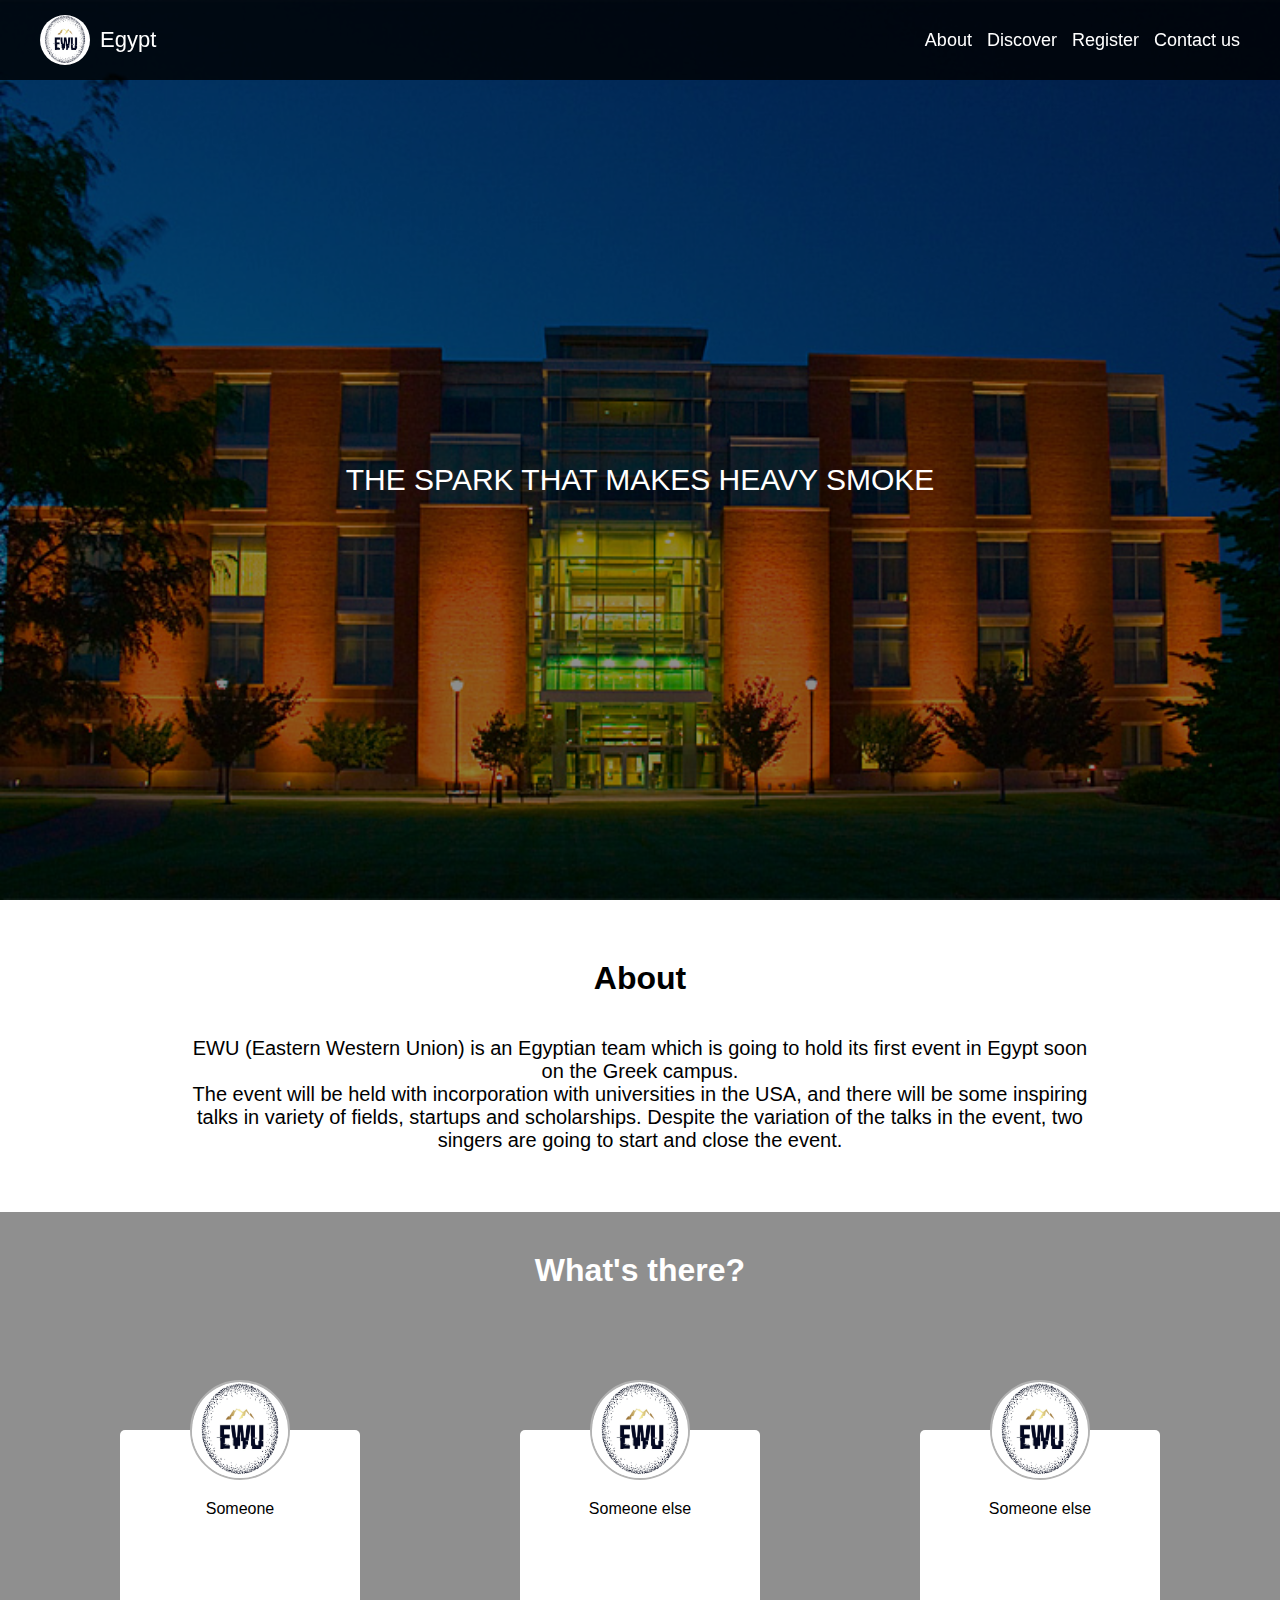
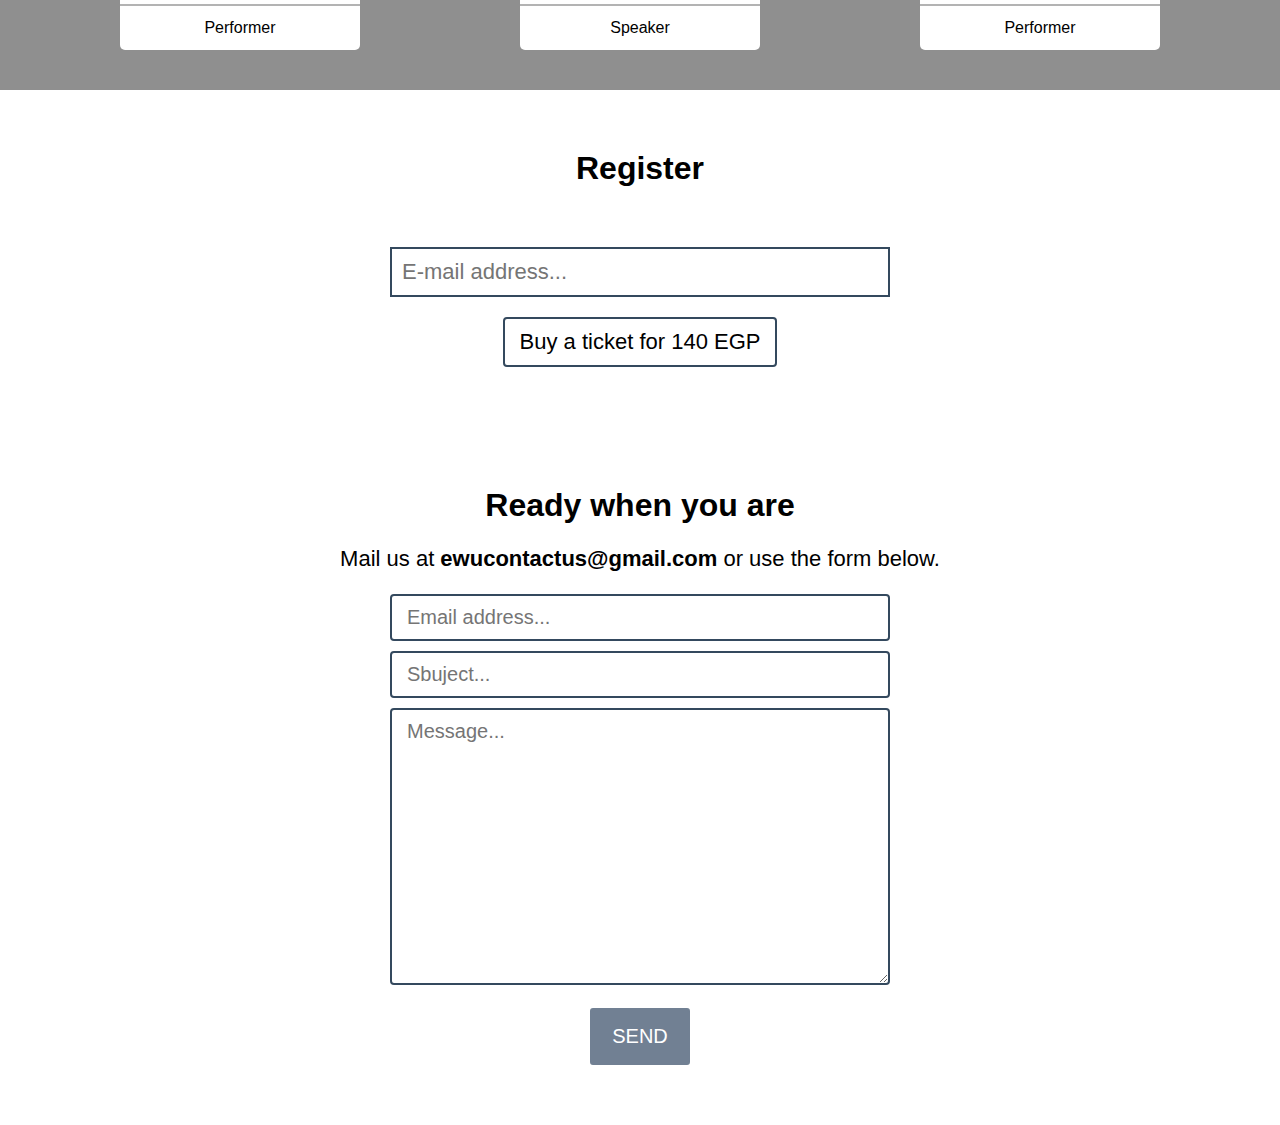
==== index.html @ b4db5152 "Add contact us section." ====
<!DOCTYPE html>
<html lang="en">

<head>
	<meta charset="UTF-8">
	<meta name="viewport" content="width=device-width, initial-scale=1.0">
	<title>EWU Egypt</title>
	<link rel="stylesheet" href="CSS/index.css">
</head>

<body>
	<nav>
		<div class="container">
			<div class="logo">
				<img src="images/logo.jpeg" alt="EWU Egypt logo">
				<span>Egypt</span>
			</div>

			<ul>
				<li>
					<a href="javascript:void(0);" data-scroll-to="about">About</a>
				</li>
				<li>
					<a href="javascript:void(0);" data-scroll-to="discover">Discover</a>
				</li>
				<li>
					<a href="javascript:void(0);" data-scroll-to="register">Register</a>
				</li>
				<li>
					<a href="javascript:void(0);" data-scroll-to="contactus">Contact us</a>
				</li>
			</ul>
			<i class="fas fa-bars"></i>
		</div>
	</nav>

	<main>
		<div class="land">
			<div class="overlay">
				<p>The spark that makes heavy smoke</p>
			</div>
		</div>

		<div class="about" id="about">
			<div class="container">
				<h1>About</h1>
				<p>
					EWU (Eastern Western Union) is an Egyptian team which is going to hold its first event in Egypt soon
					on the Greek campus.
					<br>
					The event will be held with incorporation with universities in the USA, and there will be some
					inspiring talks in variety of fields, startups and scholarships. Despite the variation of the talks
					in the event, two singers are going to start and close the event.
				</p>
			</div>
		</div>

		<div class="discover" id="discover">
			<div class="overlay">
				<div class="container">
					<h1>What's there?</h1>
					<div class="cards-wrapper">
						<div class="card">
							<img src="images/logo.jpeg" alt="Someone">
							<p class="name">Someone</p>
							<p class="job">Performer</p>
						</div>
						<div class="card">
							<img src="images/logo.jpeg" alt="Someone">
							<p class="name">Someone else</p>
							<p class="job">Speaker</p>
						</div>
						<div class="card">
							<img src="images/logo.jpeg" alt="Someone">
							<p class="name">Someone else</p>
							<p class="job">Performer</p>
						</div>
					</div>
				</div>
			</div>
		</div>

		<div class="register" id="register">
			<div class="container">
				<h1>Register</h1>
				<form action="https://www.paypal.com/cgi-bin/webscr" method="post" target="_top">
					<input type="hidden" name="cmd" value="_s-xclick">
					<input type="hidden" name="hosted_button_id" value="LLJJ6K723JDDJ">
					<input type="hidden" name="custom" id="custom">
					<input type="image" src="https://www.paypalobjects.com/en_US/i/btn/btn_buynow_LG.gif" border="0"
						name="submit" id="submit" alt="PayPal - The safer, easier way to pay online!">
					<img alt="" border="0" src="https://www.paypalobjects.com/en_US/i/scr/pixel.gif" width="1"
						height="1">
					<input type="email" id="email" class="email" placeholder="E-mail address..." required>
					<label for="submit">
						<button class="submit">Buy a ticket for 140 EGP</button>
					</label>
				</form>
			</div>
		</div>

		<div class="contactus" id="contactus">
			<div class="container">
				<h1>Ready when you are</h1>
				<p>Mail us at <b>ewucontactus@gmail.com</b> or use the form below.</p>
				<form action="sendmail" method="POST">
					<input type="text" name="mail" placeholder="Email address...">
					<input type="text" name="subject" placeholder="Sbuject...">
					<textarea name="message" cols="30" rows="10" placeholder="Message..."></textarea>
					<button type="submit">SEND</button>
				</form>
			</div>
		</div>
	</main>

	<script src="https://code.jquery.com/jquery-3.4.1.min.js"
		integrity="sha256-CSXorXvZcTkaix6Yvo6HppcZGetbYMGWSFlBw8HfCJo=" crossorigin="anonymous"></script>
	<script src="https://kit.fontawesome.com/a467a599ad.js" crossorigin="anonymous"></script>
	<script src="JS/index.js"></script>
</body>

</html>
---- CSS/index.css ----
* {
    outline: none;
    box-sizing: border-box;
    font-family: Arial, Helvetica, sans-serif;
}

:root {
    --color: #5ee1ff;
}

body {
    padding: 0px;
    margin: 0px;
}

.container {
    width: 95%;
    max-width: 1200px;
    margin: 0px auto;
}

nav {
    height: 80px;
    background-color: rgba(0, 0, 0, 0.801);
    position: fixed;
    width: 100%;
    z-index: 99999;
}

nav .container {
    display: flex;
    justify-content: space-between;
    align-items: center;
    position: relative;
    height: 100%;
}

nav .logo {
    display: flex;
    align-items: center;
}

nav img {
    height: 50px;
    width: 50px;
    border-radius: 50%;
}

nav .logo span {
    margin-left: 10px;
    font-size: 22px;
    color: #fff;
}

nav ul {
    padding: 0px;
    margin: 0px;
}

nav ul li {
    list-style: none;
    float: left;
    margin-left: 15px;
}

nav ul .current {
    border-bottom: 2px solid var(--color);
    color: var(--color);
}

nav ul a {
    text-decoration: none;
    font-size: 18px;
    color: #fff;
    padding: 5px 0px;
}

nav ul a:hover {
    border-bottom: 2px solid var(--color);
    color: var(--color);
}

nav i {
    position: absolute;
    right: 0px;
    font-size: 20px;
    color: #fff;
    padding: 7px;
    background-color: #2ecc71;
    border-radius: 3px;
    cursor: pointer;
    display: none !important;
}

main .land {
    background: no-repeat url("../images/landing_bg.jpg");
    background-size: 100% 100%;
    height: 100vh;
    position: relative;
}

main .overlay {
    background-color: rgba(0, 0, 0, 0.438);
    width: 100%;
    height: 100%;
}

main .land p {
    font-size: 30px;
    position: absolute;
    left: 50%;
    top: 50%;
    transform: translate(-50%, -50%);
    text-align: center;
    width: 70%;
    text-transform: uppercase;
    color: #fff;
}

.about,
.register,
.contactus {
    padding: 60px 0px;
    text-align: center;
}

.about h1,
.discover h1,
.register h1,
.contactus h1 {
    margin-top: 0px;
    text-align: center;
}

.about p {
    font-size: 20px;
    width: 75%;
    margin: 40px auto 0px;
}

.discover {
    background: url("../images/event.jpeg");
    background-size: cover;
    background-repeat: no-repeat;
    background-attachment: fixed;
}

.discover .overlay {
    padding: 40px 0px;
}

.discover .cards-wrapper {
    display: flex;
    justify-content: space-around;
    flex-wrap: wrap;
}

.discover h1 {
    color: #fff;
}

.discover .card {
    width: 80%;
    max-width: 240px;
    height: 220px;
    background-color: #fff;
    padding: 20px;
    border-radius: 5px;
    text-align: center;
    position: relative;
    margin: 120px 20px 0px;
}

.discover .card img {
    width: 100px;
    height: 100px;
    position: absolute;
    top: -50px;
    left: 50%;
    transform: translateX(-50%);
    border-radius: 50%;
    border: 2px solid rgb(179, 179, 179);
}

.discover .name {
    margin-top: 50px
}

.discover .card .job {
    position: absolute;
    bottom: 0px;
    width: 100%;
    left: 50%;
    transform: translateX(-50%);
    border-top: 2px solid rgb(179, 179, 179);
    padding: 13px 0px;
    margin: 0px
}

.register .email {
    padding: 10px;
    font-size: 22px;
    display: block;
    margin: 20px auto;
    width: 90%;
    max-width: 500px;
    border: 2px solid #34495e;
}

.register input[type=image] {
    display: none
}

.register .submit {
    font-size: 22px;
    padding: 10px 15px;
    background: none;
    border: 2px solid #34495e;
    border-radius: 4px;
    cursor: pointer;
    transition: 0.3s ease-in-out;
}

.register .submit:hover {
    background-color: #34495e;
    transform: scale(1.1);
    color: rgb(255, 255, 255);
}

.contactus {
    background: url("../images/contactus.jpeg");
    background-size: cover;
    background-repeat: no-repeat;
    background-attachment: fixed;
}

.contactus p {
    font-size: 22px
}

.contactus input,
.contactus textarea {
    display: block;
    width: 95%;
    max-width: 500px;
    margin: 10px auto;
    font-size: 20px;
    padding: 10px 15px;
    border: 2px solid #34495e;
    border-radius: 4px;
}

.contactus textarea {
    min-height: 277px;
    resize: vertical;
}

.contactus button {
    font-size: 20px;
    padding: 15px 20px;
    background-color: #718093;
    border: 2px solid #718093;
    border-radius: 3px;
    transition: 0.3s ease-in-out;
    cursor: pointer;
    color: #fff;
    margin-top: 13px;
}

.contactus button:hover {
    transform: scale(1.1);
}

@media only screen and (max-width: 650px) {
    nav i {
        display: block !important;
    }

    nav ul {
        top: 80px;
        position: absolute;
        left: -2.5vw;
        background-color: #444444;
        width: 100vw;
        padding: 0px 10px;
        display: none;
    }

    .displayed {
        display: block;
    }

    nav ul li {
        width: 100%;
        margin: 15px 0px;
    }

    nav ul li a {
        width: 100%;
        display: block;
    }

    nav ul a:hover {
        border: none;
        color: #fff;
    }

    nav ul .current {
        border: none;
        color: #fff;
    }
}

@media (hover: none) {

    .discover,
    .contactus {
        background-attachment: initial;
    }
}
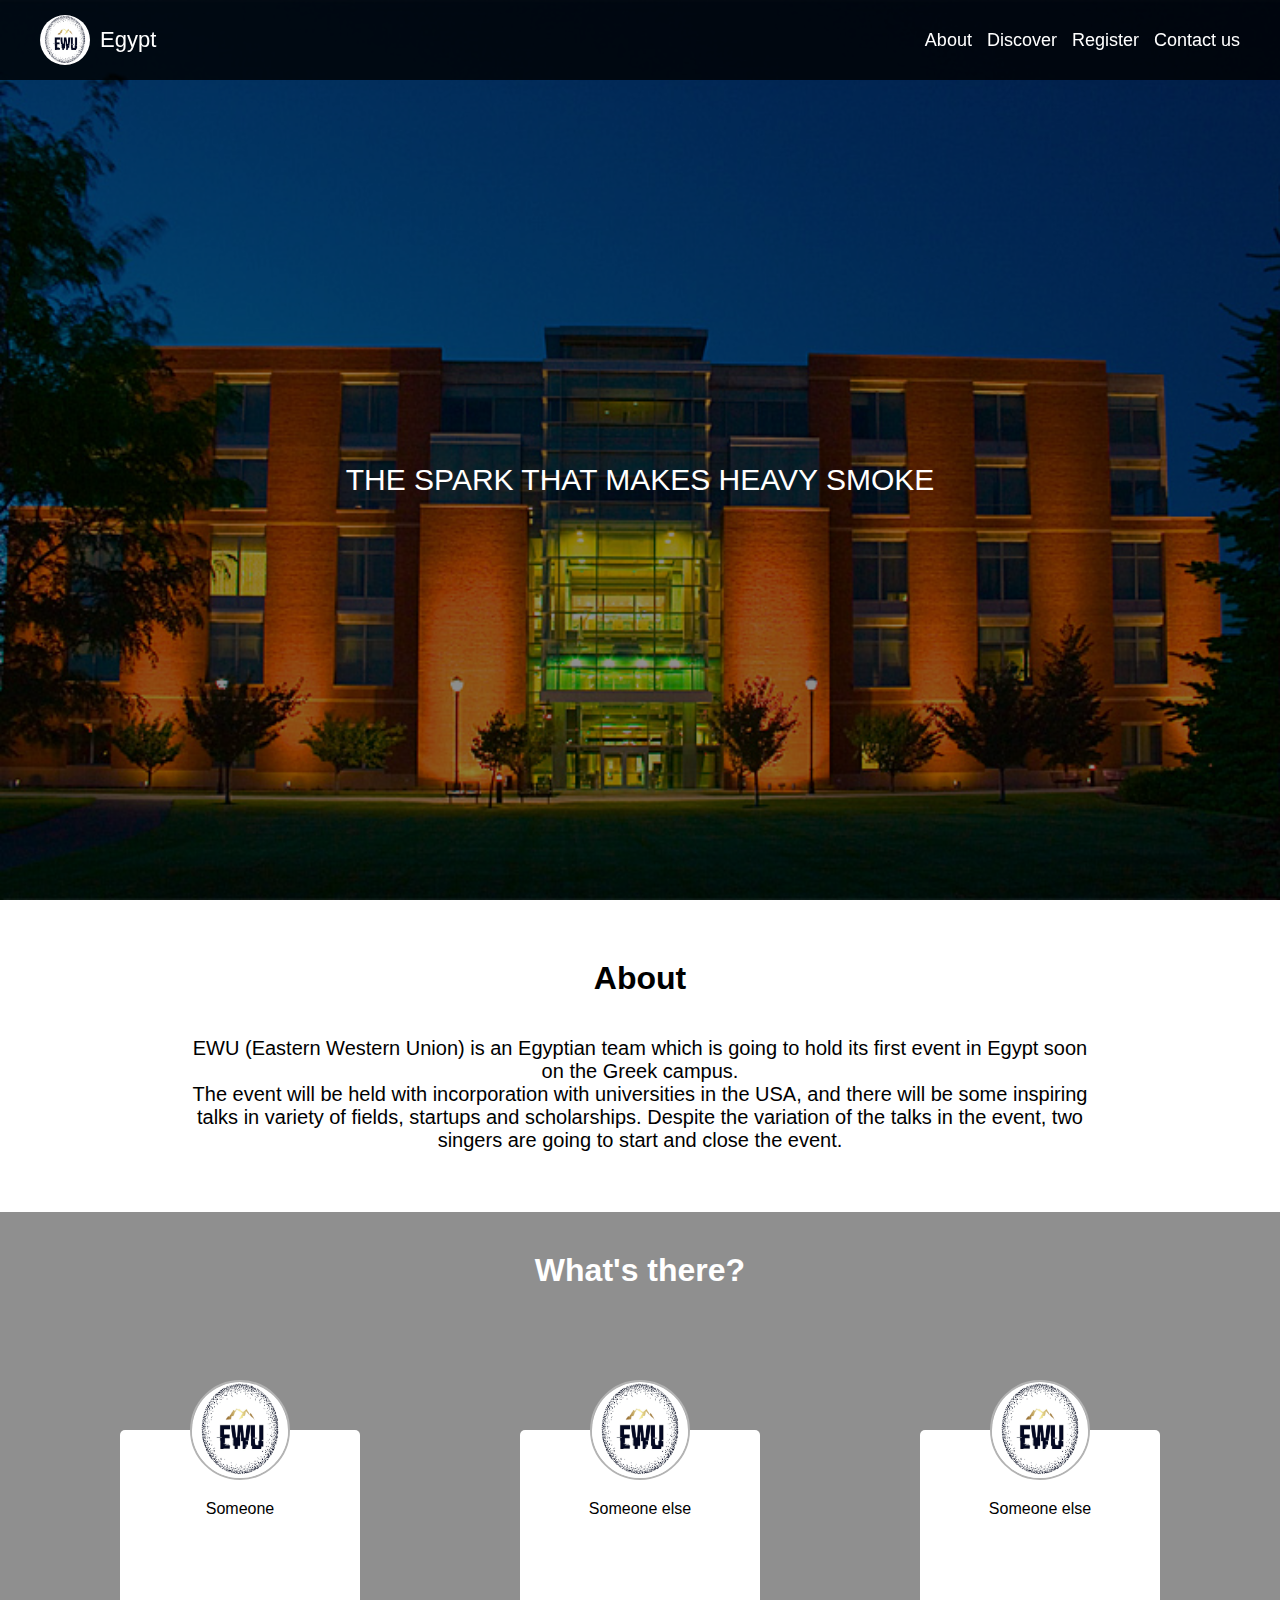
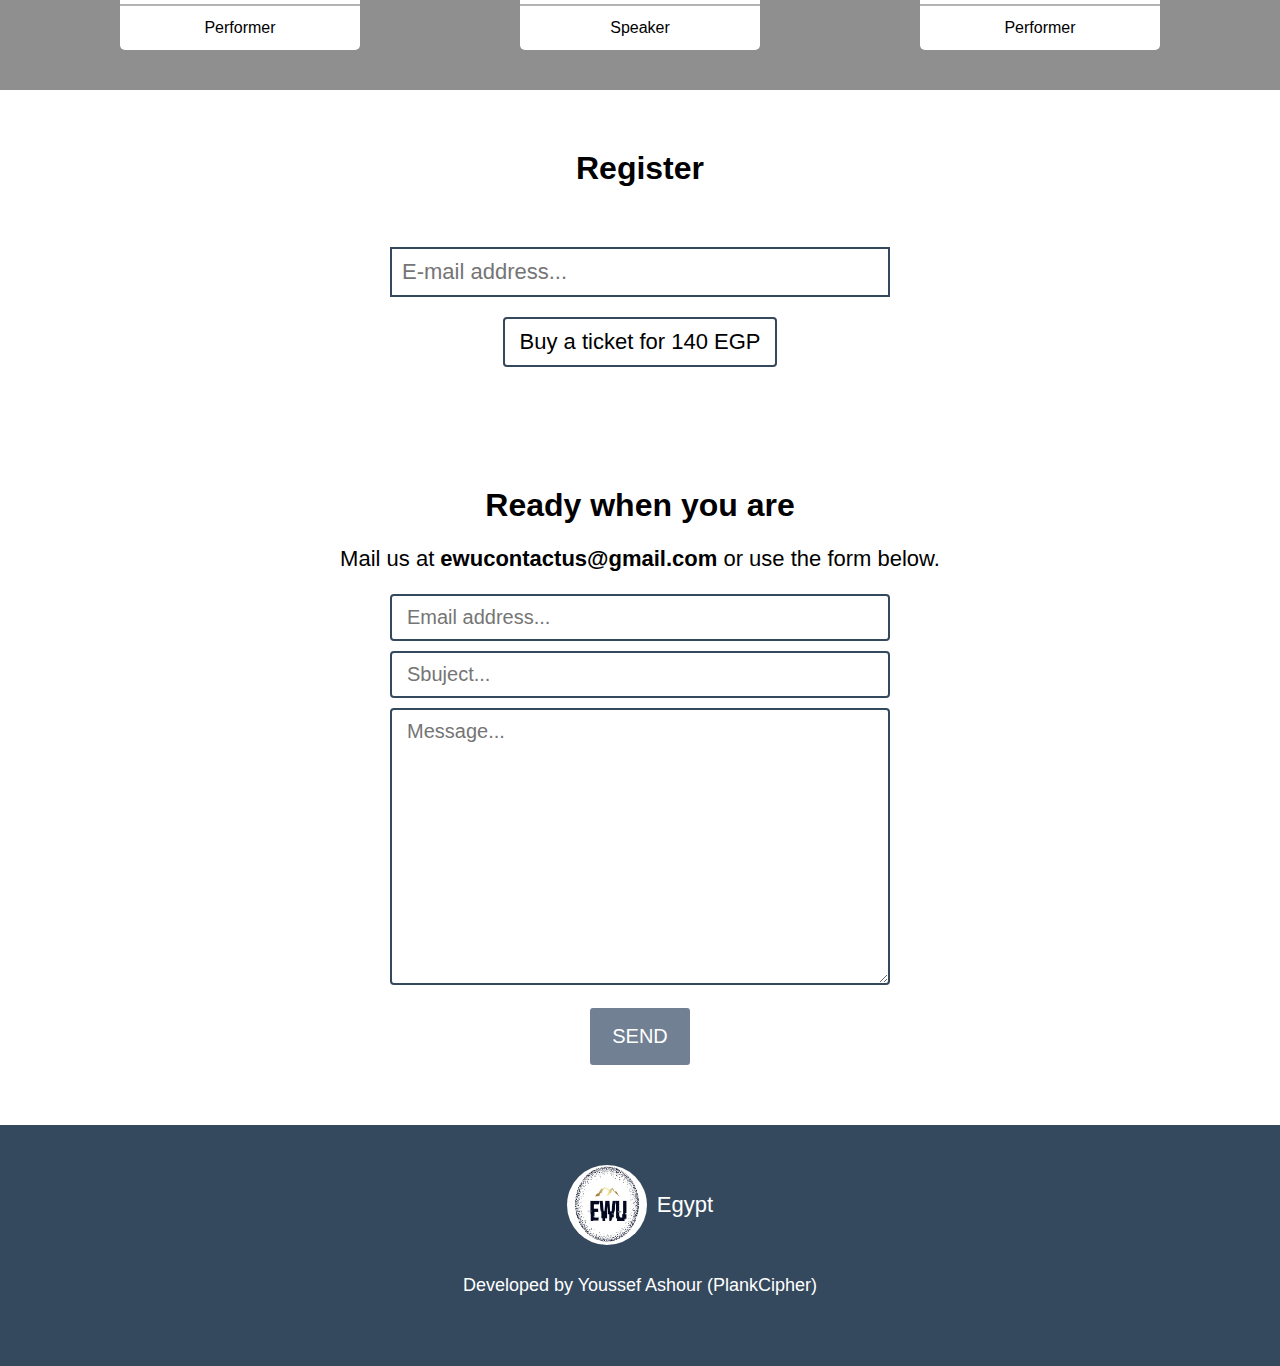
==== commit 89d5c82f: "Add footer section." ====
--- a/index.html
+++ b/index.html
@@ -113,6 +113,19 @@
 		</div>
 	</main>
 
+	<footer>
+		<div class="container">
+			<div class="logo">
+				<img src="images/logo.jpeg" alt="EWU Egypt logo">
+				<span>Egypt</span>
+			</div>
+			<p>Developed by Youssef Ashour (PlankCipher)</p>
+			<a href="https://github.com/PlankCipher/EWU_Egypt_Website" target="_blank" rel="noopener">
+				<i class="fab fa-github-square"></i>
+			</a>
+		</div>
+	</footer>
+
 	<script src="https://code.jquery.com/jquery-3.4.1.min.js"
 		integrity="sha256-CSXorXvZcTkaix6Yvo6HppcZGetbYMGWSFlBw8HfCJo=" crossorigin="anonymous"></script>
 	<script src="https://kit.fontawesome.com/a467a599ad.js" crossorigin="anonymous"></script>
--- a/CSS/index.css
+++ b/CSS/index.css
@@ -35,7 +35,7 @@
     height: 100%;
 }
 
-nav .logo {
+.logo {
     display: flex;
     align-items: center;
 }
@@ -46,7 +46,7 @@
     border-radius: 50%;
 }
 
-nav .logo span {
+.logo span {
     margin-left: 10px;
     font-size: 22px;
     color: #fff;
@@ -271,6 +271,33 @@
     transform: scale(1.1);
 }
 
+footer {
+    background-color: #34495e;
+    padding: 40px 0px;
+    text-align: center;
+}
+
+footer img {
+    width: 80px;
+    height: 80px;
+    border-radius: 50%;
+}
+
+footer .logo {
+    justify-content: center;
+}
+
+footer p {
+    color: #fff;
+    font-size: 18px;
+    margin: 30px 0px;
+}
+
+footer i {
+    font-size: 45px;
+    color: rgb(192, 196, 191);
+}
+
 @media only screen and (max-width: 650px) {
     nav i {
         display: block !important;
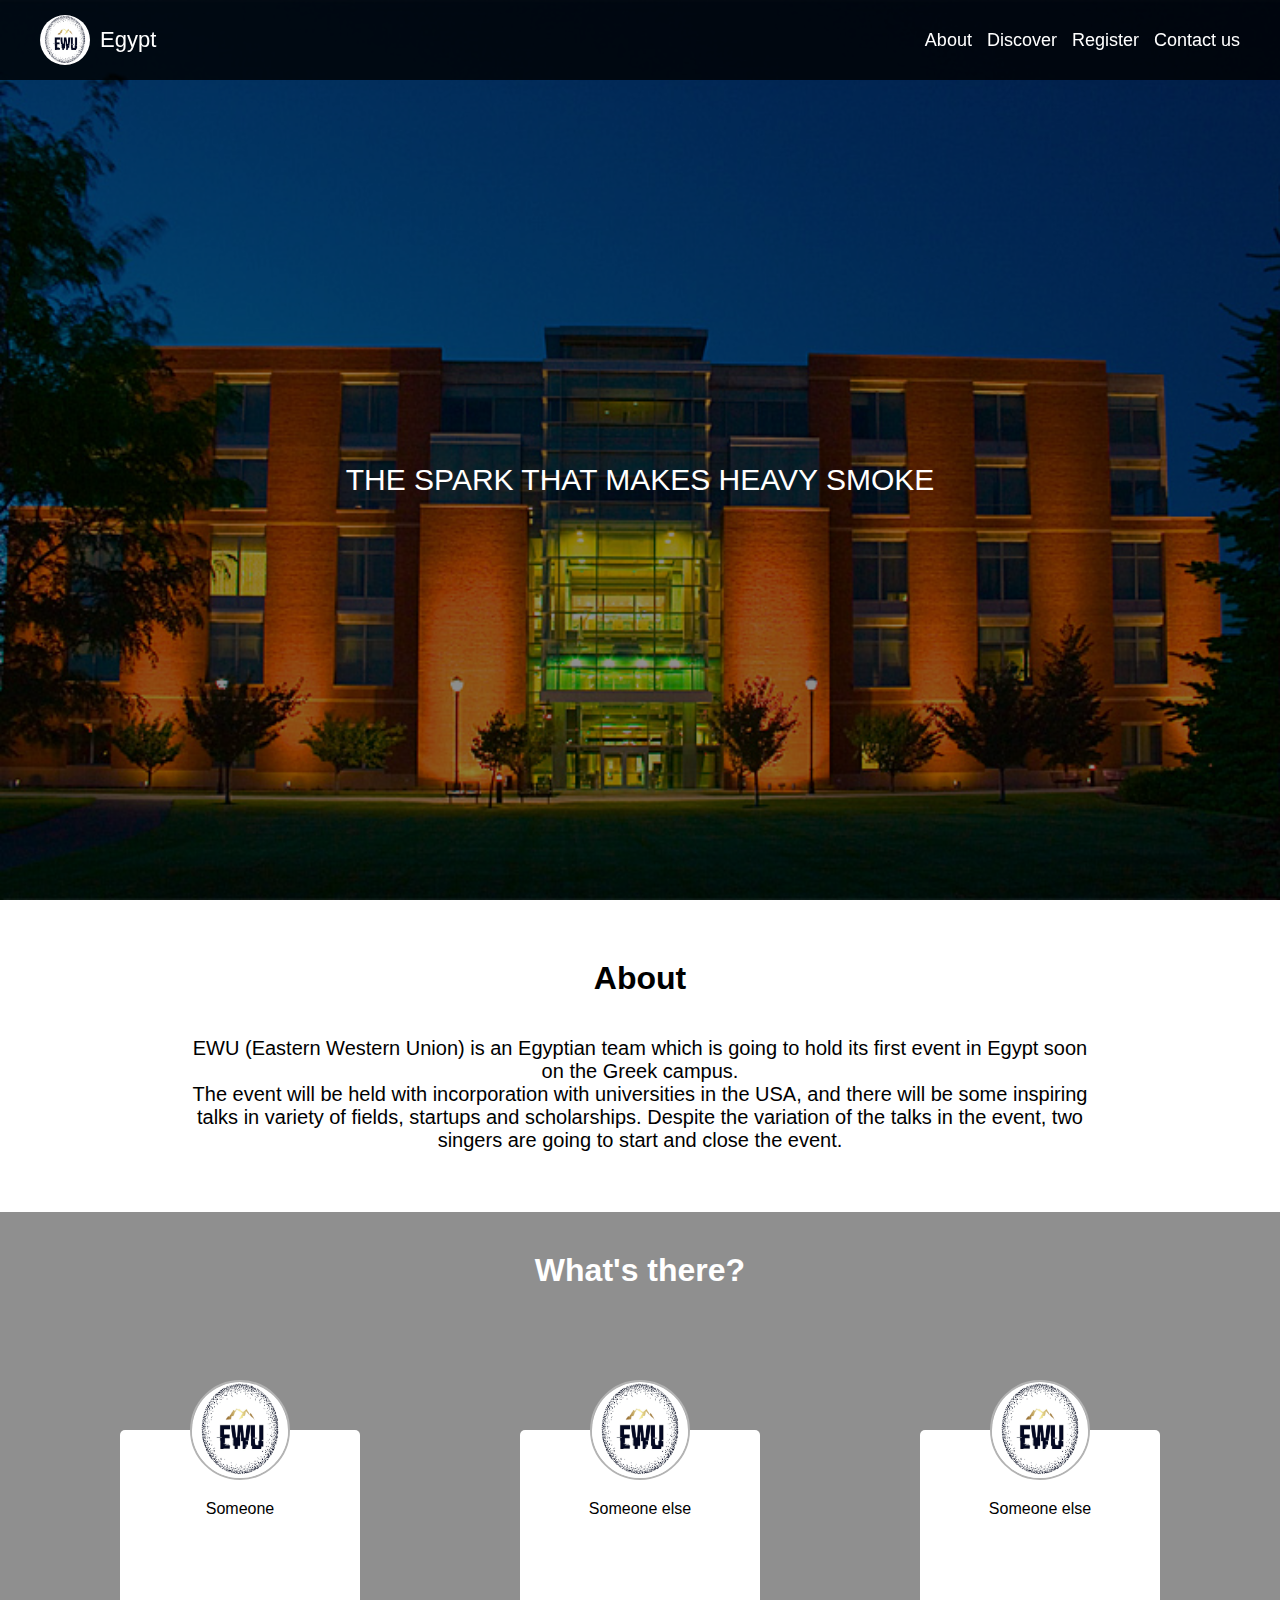
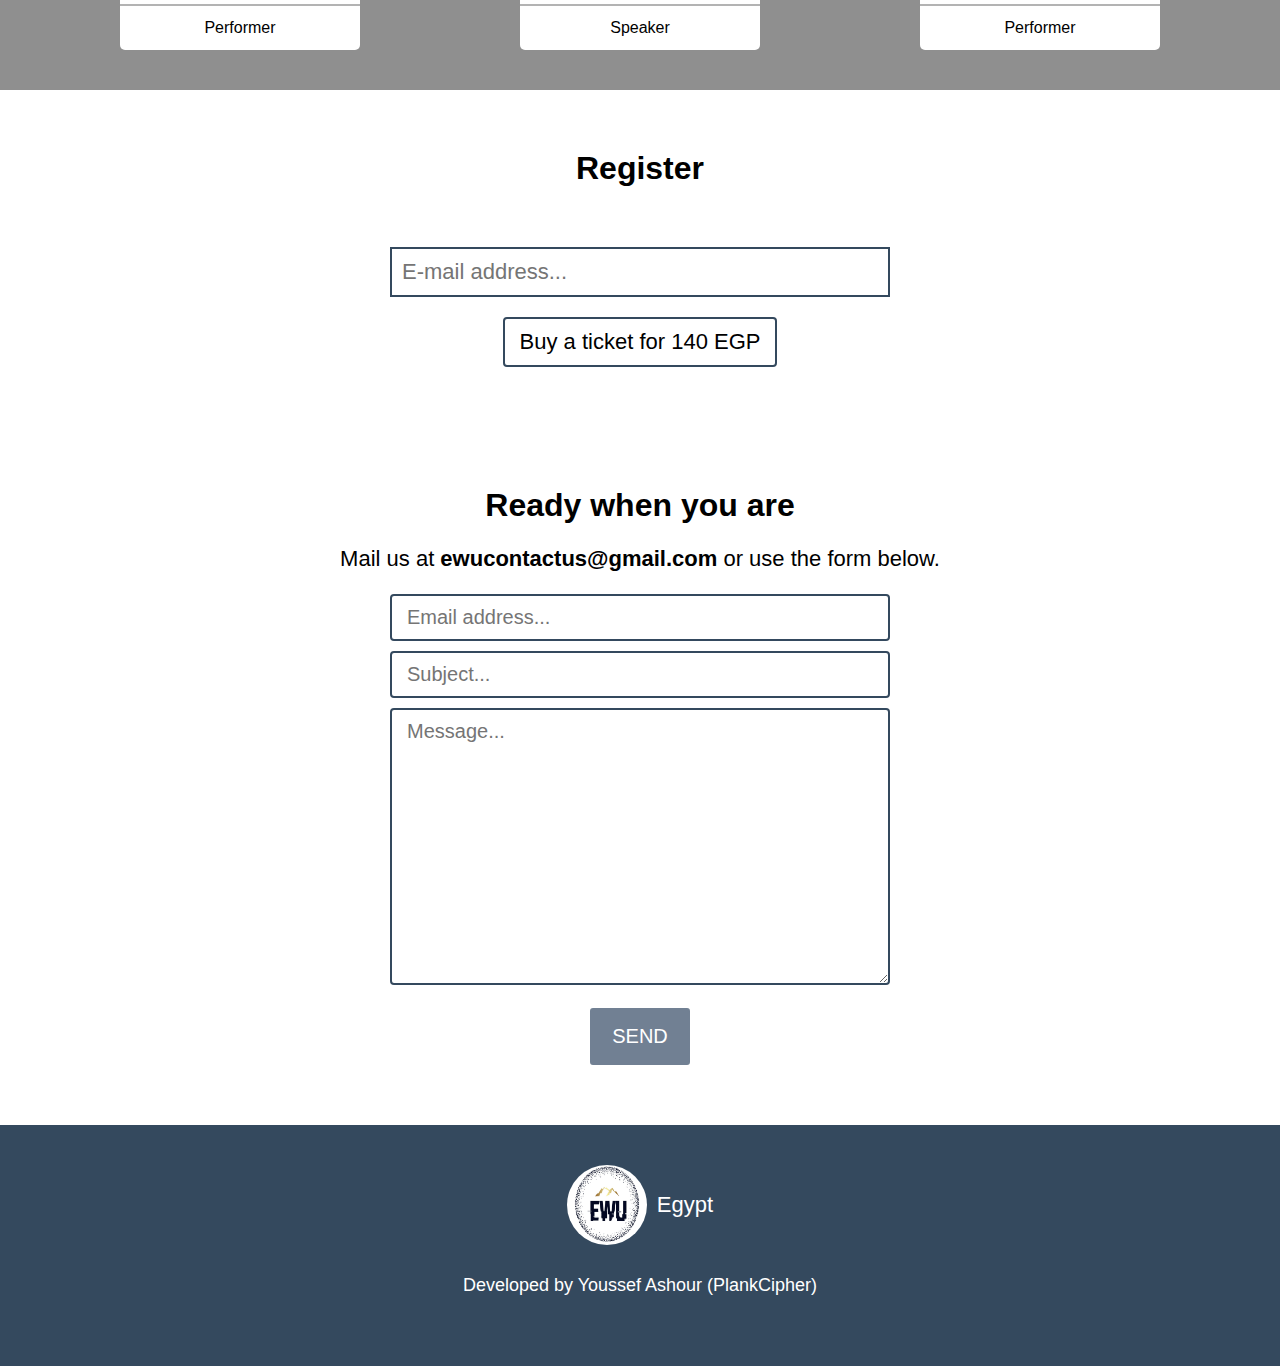
==== commit f9497161: "Fix a typo." ====
--- a/index.html
+++ b/index.html
@@ -105,7 +105,7 @@
 				<p>Mail us at <b>ewucontactus@gmail.com</b> or use the form below.</p>
 				<form action="sendmail" method="POST">
 					<input type="text" name="mail" placeholder="Email address...">
-					<input type="text" name="subject" placeholder="Sbuject...">
+					<input type="text" name="subject" placeholder="Subject...">
 					<textarea name="message" cols="30" rows="10" placeholder="Message..."></textarea>
 					<button type="submit">SEND</button>
 				</form>
